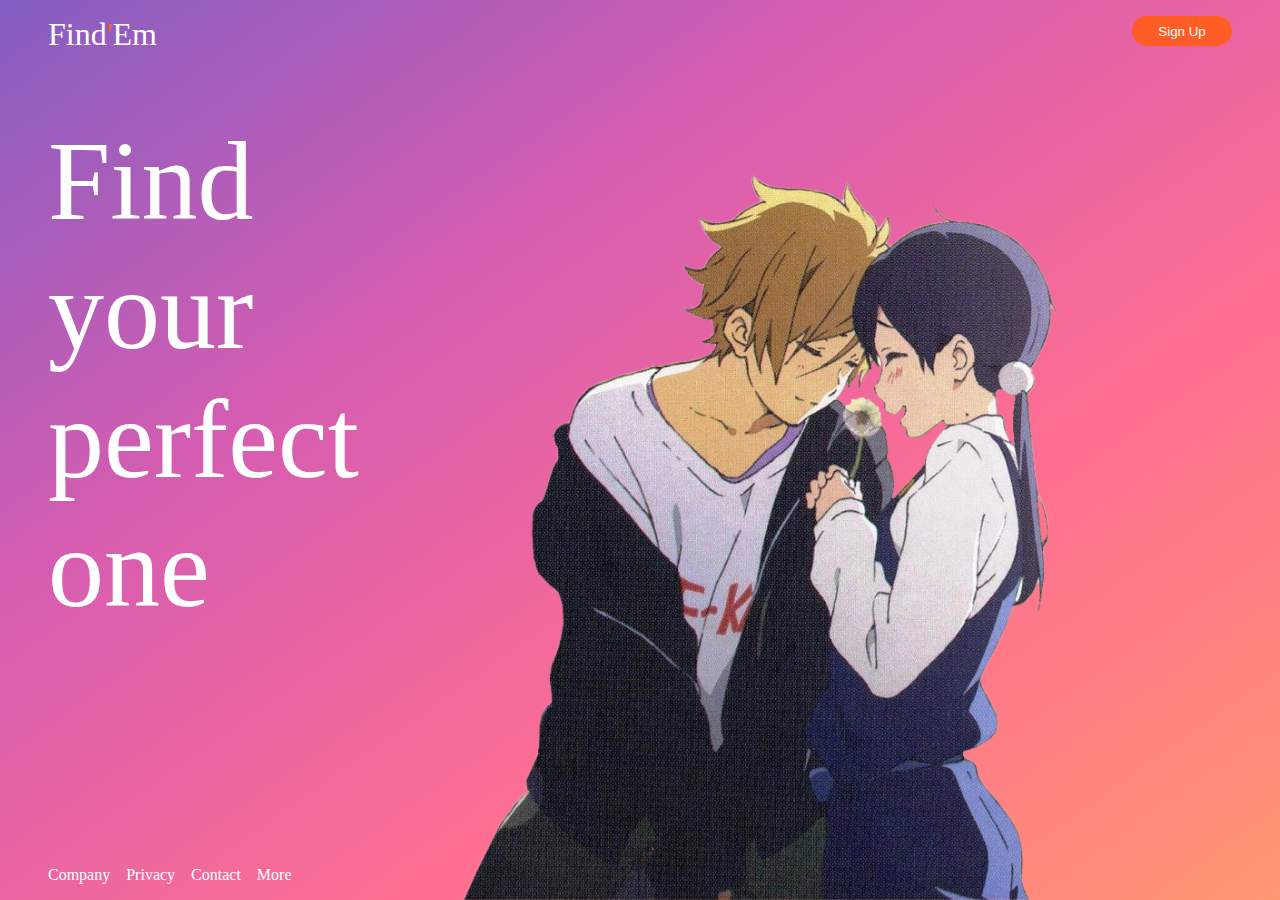
==== index.html @ 289e8560 "index page done" ====
<!DOCTYPE html>
<html lang="en">
<head>
    <meta charset="UTF-8">
    <meta http-equiv="X-UA-Compatible" content="IE=edge">
    <meta name="viewport" content="width=device-width, initial-scale=1.0">
    <title>Find'Em</title>

    <link rel="stylesheet" href="style.css">
</head>
<body>
    <header class="header">
        <div class="logo"> Find<span class="logo-accent">'</span>Em </div>

        <a href="feed.html">
            <button class="btn"> Sign Up </button>
        </a>
    </header>
    
    <main class="main">
        <div class="slogan"> Find your perfect one </div>
        <img src="couple.png" alt="couple" class="bg-image">
    </main>

    <footer class="footer">
        <div> Company </div>
        <div> Privacy </div>
        <div> Contact </div>
        <div> More </div>
    </footer>
</body>
</html>
---- style.css ----
body {
    margin: 0;
    padding: 0;
    height: 100vh;
    color: #FFFFFF;
    background-image: linear-gradient(to bottom right, #845EC2, #D65DB1, #FF6F91, #FF9671);
}

.header {
    display: flex;
    justify-content: space-between;
    padding: 1rem;
    padding-left: 3rem;
    padding-right: 3rem;
}

.main {
    display: flex;
    height: 90vh;
    align-items: center;
}

.slogan {
    width: 30vw;
    display: flex;
    flex-wrap: wrap;
    font-size: 7rem;
    align-items: center;
    align-self: start;
    margin-top: 3rem;
    padding-left: 3rem;
}

.footer {
    position: absolute;
    display: flex;
    justify-content: flex-start;
    gap: 1rem;
    bottom: 0;
    padding-left: 3rem;
    padding-bottom: 1rem;
}

.bg-image {
    position: fixed;
    height: 85vh;
    width: auto;
    bottom: 0;
    right: 10%;
}

.logo {
    font-size: 2rem;
}

.logo-accent {
    color: #FE5D26;
}

.btn {
    background-color: #FE5D26;
    border: none;
    border-radius: 15px;
    height: 30px;
    width: 100px;
    color: #FFFFFF;
}
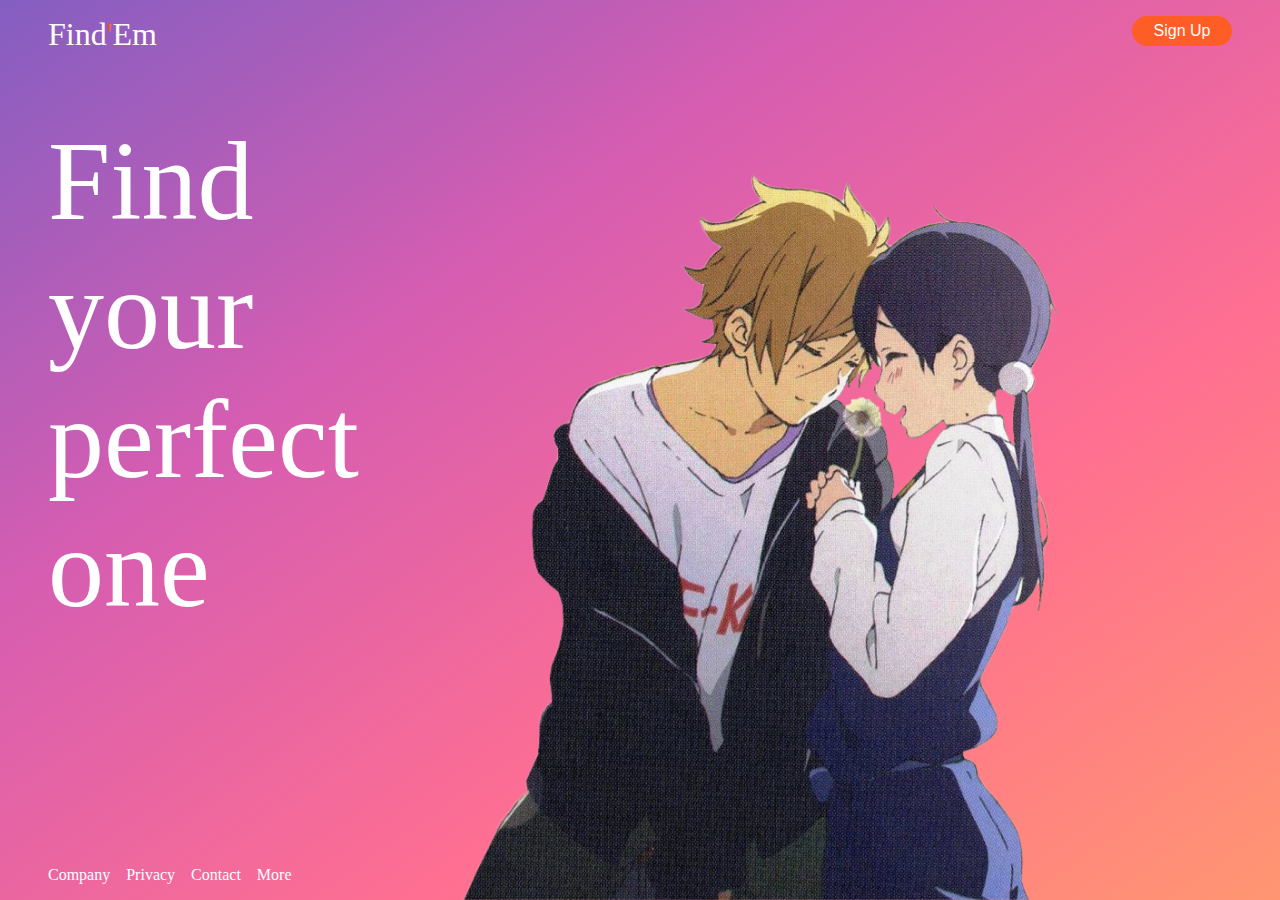
==== commit 6220e7ef: "finished feed.html" ====
--- a/index.html
+++ b/index.html
@@ -8,12 +8,12 @@
 
     <link rel="stylesheet" href="style.css">
 </head>
-<body>
+<body class="bg-gradient">
     <header class="header">
         <div class="logo"> Find<span class="logo-accent">'</span>Em </div>
 
         <a href="feed.html">
-            <button class="btn"> Sign Up </button>
+            <button class="btn btn-small"> Sign Up </button>
         </a>
     </header>
     
--- a/style.css
+++ b/style.css
@@ -3,6 +3,9 @@
     padding: 0;
     height: 100vh;
     color: #FFFFFF;
+}
+
+.bg-gradient {
     background-image: linear-gradient(to bottom right, #845EC2, #D65DB1, #FF6F91, #FF9671);
 }
 
@@ -61,7 +64,64 @@
     background-color: #FE5D26;
     border: none;
     border-radius: 15px;
+    color: #FFFFFF;
+}
+
+.btn-small {
     height: 30px;
     width: 100px;
-    color: #FFFFFF;
+    font-size: 1rem;
+}
+
+.btn-mid {
+    height: 40px;
+    width: 130px;
+    font-size: 1.2rem;
+}
+
+.main-feed {
+    display: flex;
+    justify-content: space-between;
+    align-items: center;
+    height: 85vh;
+    padding-left: 14rem;
+    padding-right: 14rem;
+}
+
+.feed-btns {
+    display: flex;
+    flex-direction: column;
+    gap: 1rem;
+}
+
+.profile {
+    /* display: flex; */
+    width: 300px;
+    height: 400px;
+    overflow: hidden;
+    border: #2D2B2B 8px solid;
+    border-radius: 14px;
+}
+
+.profile-img {
+    width: 100%;
+    height: auto;
+    object-fit: contain;
+    z-index: -1;
+}
+
+.profile-info {
+    background-color: #2D2B2B;
+    width: 240px;
+    position: relative;
+    bottom: 100px;
+    padding-left: 1rem;
+}
+
+.profile-name {
+    font-size: 28px;
+}
+
+.profile-bio {
+    font-size: 18px;
 }